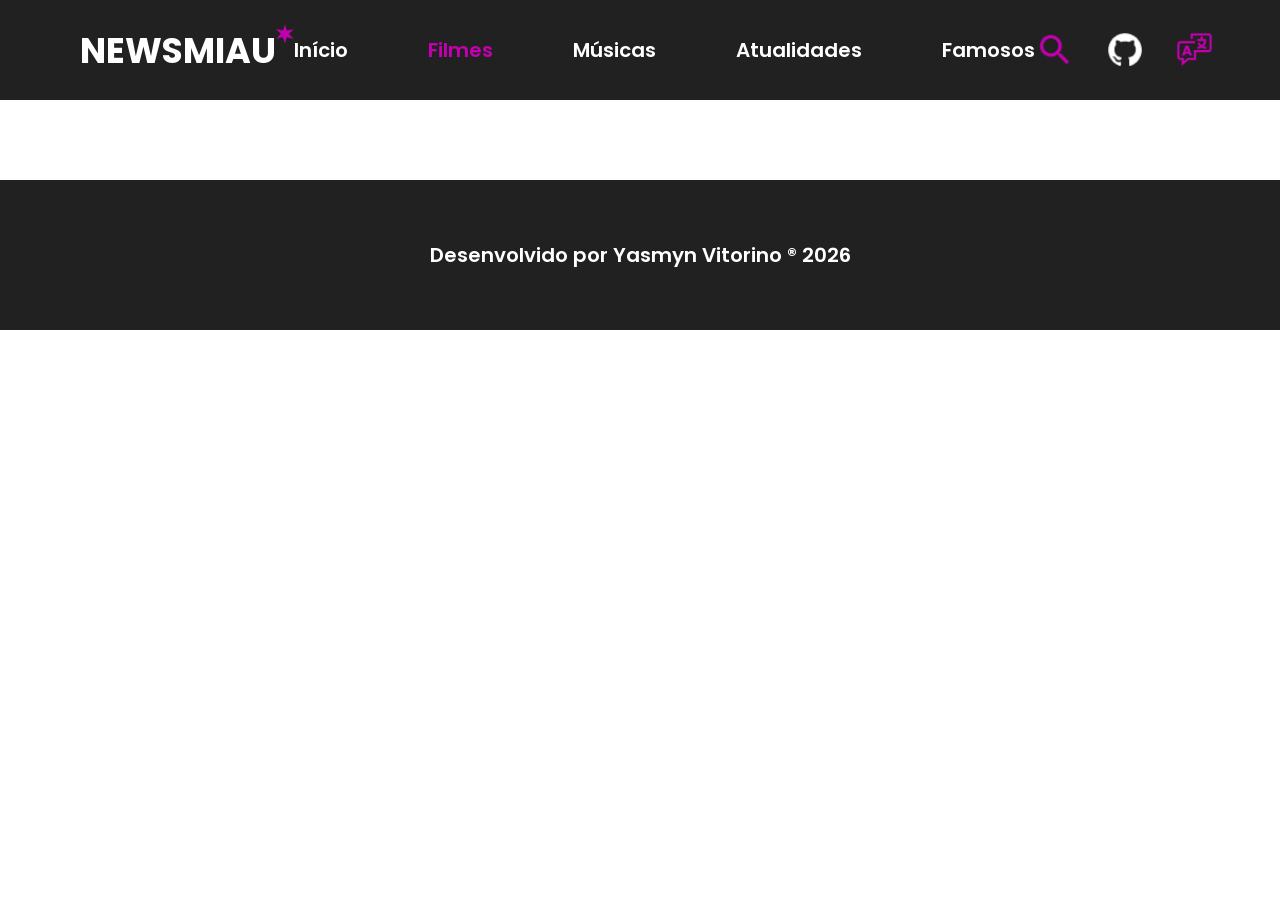
==== filmes.html @ 68d6ed28 "Site de noticias - FILME" ====
<!DOCTYPE html>
<html lang="en">
<head>
    <meta charset="UTF-8">
    <meta name="viewport" content="width=device-width, initial-scale=1.0">
    <title>Noticias De Filmes</title>
    <link rel="shortcut icon" href="./Star 3.png" type="image/x-icon">
    <link rel="stylesheet" href="style.css">
    <link rel="stylesheet" href="filmes.css">
    <title>Notícias De Filmes</title>
</head>
<body>
    <header>
        <div class="logo">
            <h1>NEWSMIAU</h1>
            <img src="./imagens/Star 3.png" alt=" Desenho de estrela de 6 pontas na cor roxa ">
        </div>
        <nav>
            <a href="./index.html">Início</a>
            <a href="./filmes.html">Filmes</a>
            <a href="">Músicas</a>
            <a href="">Atualidades</a>
            <a href="">Famosos</a>
        </nav>
        <div class="icones-header">
            <img src="./imagens/ic_baseline-search.png" alt="Lupa para pesquisa">
            <img src="./imagens/ri_github-fill.png" alt="Icone da logo do Github">
            <img src="./imagens/clarity_language-line.png" alt="Icone para troca de linguagem">
        </div>
    </header>

    <main>

    </main>
    <footer>
        <p>Desenvolvido por Yasmyn Vitorino ® 2026</p>
    </footer>
</body>
</html>
---- style.css ----
@import url('https://fonts.googleapis.com/css2?family=Poppins:ital,wght@0,100;0,200;0,300;0,400;0,500;0,600;0,700;0,800;0,900;1,100;1,200;1,300;1,400;1,500;1,600;1,700;1,800;1,900&display=swap');

* {
    padding: 0;
    margin: 0;
    font-family: "Poppins", sans-serif;
}

header{
    background-color: #212121;
    color: white;
    display: flex;
    height: 100px;
    justify-content: space-between;
    align-items: center;
    padding-left: 80px;
    padding-right: 80px;

}

.logo{
    display: flex;
}

header nav {
    display: flex;
    gap: 80px;
}

header nav a:first-child{ /*a:nth-child(1, 2) ou even=par odd= impar*/
    color: #C300AF;
;
}
header nav a:nth-child(1):hover {
    color: rgb(190, 75, 75);
    font-size: 21px;
}
header nav a:nth-child(2):hover {
    color: rgb(131, 37, 155);
    font-size: 21px;
}
header nav a:nth-child(3):hover {
    color: rgb(206, 123, 192);
    font-size: 21px;
}
header nav a:nth-child(4):hover {
    color: rgb(172, 172, 85);
    font-size: 21px;
}
header nav a:nth-child(5):hover {
    color: rgb(76, 139, 76);
    font-size: 21px;
}

header nav a{
    color:white;
    text-decoration: none;
    font-size: 20px;
    font-weight: 600;
    transition: 0.5s;
    
}

.logo img{
    max-width: 20px; /*largura maxima*/
    max-height: 20px; /*altura maxima*/
}



.logo h1 {
    font-size: 35px;
}
.icones-header{
    display: flex;
    gap: 30px;
}
.icones-header img {
    width: 40px;
}
/* Fim header */

main {
    padding-top: 30px;
    padding-left: 80px;
    padding-right: 80px;
    display: flex;
}

#primeira-secao-noticias {
    display: flex;
}
#segunda-secao-noticias {
    display: flex;
}
.cor-roxa{
    color: #C300AF;
}
.cor-azul{
    color:#2485F3;
}
.cor-vermelha{
    color:#FF0000;
}

#botao-saiba-mais {
    background-color: #FF0000;
    color: white;
    border: none;
    padding-left: 40px;
    padding-right: 40px;
    padding-top: 6px;
    padding-bottom: 6px;
    border-radius: 5px;
    font-size: 15px;
    white-space: nowrap;
    margin-top: 5px;
}
/* Primeira seção */
.noticia-principal h2 {
    font-size: 45px;
    line-height: 50px;
    font-weight: 600;
}

.noticia-principal ul {
    padding-left: 20px;
    margin-top: 15px;
    margin-bottom: 15px;
}

.noticia-principal ul li {
    font-size: 15px;
    font-weight: 300;
    padding-bottom: 5px;
}

.noticia-principal ul li::marker{
    color: #C300AF;
    /*content: "oie"; dentro das aspas ele coloca na frente, pode ser icones, palavras etc*/
}

.noticia-principal ul li{
    font-size: 15px;
    font-weight: 300;
    padding-bottom: 5px;
}

main section:first-child {
    width: 45%;
    padding-right: 50px;
    border-right: 1px solid rgba(0, 0, 0, 0.11);
}

main section:nth-child(2) {
    width: 20%;
    padding: 0px 50px;
    border-right: 1px solid rgba(0, 0, 0, 0.11);
}

main section:nth-child(3) {
    width: 20%;
    padding: 0px 50px;
}
main article img{
    width: 120px;
}

.noticia-grupo {
    width: 32%;

}

.noticia-grupo img {
    width: 100%;
    height: 150px;
    object-fit: cover;
    border-radius: 10px;
}

.noticia-grupo h3 {
    font-size: 14px;
    font-weight: 500;
}

.noticia-grupo h3 {
    font-size: 15px;
    font-weight: 500;
    margin: 5px 0px;
}

.noticia-grupo ul {
    padding-left: 20px;
    font-size: 12px;
    font-weight: 300;
}

.noticia-grupo ul li::marker{
    color: #C300AF;
}

#primeira-secao-noticias {
    display: flex;
    justify-content: space-between;
    border-top: 1px solid rgba(0, 0, 0, 0.11);
    border-bottom: 1px solid rgba(0, 0, 0, 0.11);
    padding: 40px 0px;
}

#segunda-secao-noticias{
    display: flex;
    justify-content: space-between;
    padding: 40px 0px;

}

#segunda-secao-noticias article ul li::marker {
    color: #0073FF;
}
/* Fim */

/* Estilos da segunda seção */

main section:nth-child(2) article {
    width: 100%;
    margin-bottom: 30px;
}

main section:nth-child(2) article ul li::marker {
    color: #FF0000;
}



/* Fim */
/* Estilos para a TERCEIRA secao */
main section:nth-child(3) article {
    width: 100%;
    margin-bottom: 30px;
}

main section:nth-child(3) article ul li::marker {
    color: #FF0000;
}

/* FIM Estilos para a TERCEIRA secao */

footer {
    background-color: #212121;
    height: 150px;
    display: flex;
    justify-content: center;
    align-items: center;
    font-size: 20px;
    color: white;
    font-weight: 600;
    margin-top: 50px;

}
---- filmes.css ----
header nav a:first-child{
    color:white;
}

header nav a:nth-child(2){
    color:#C300AF;
}
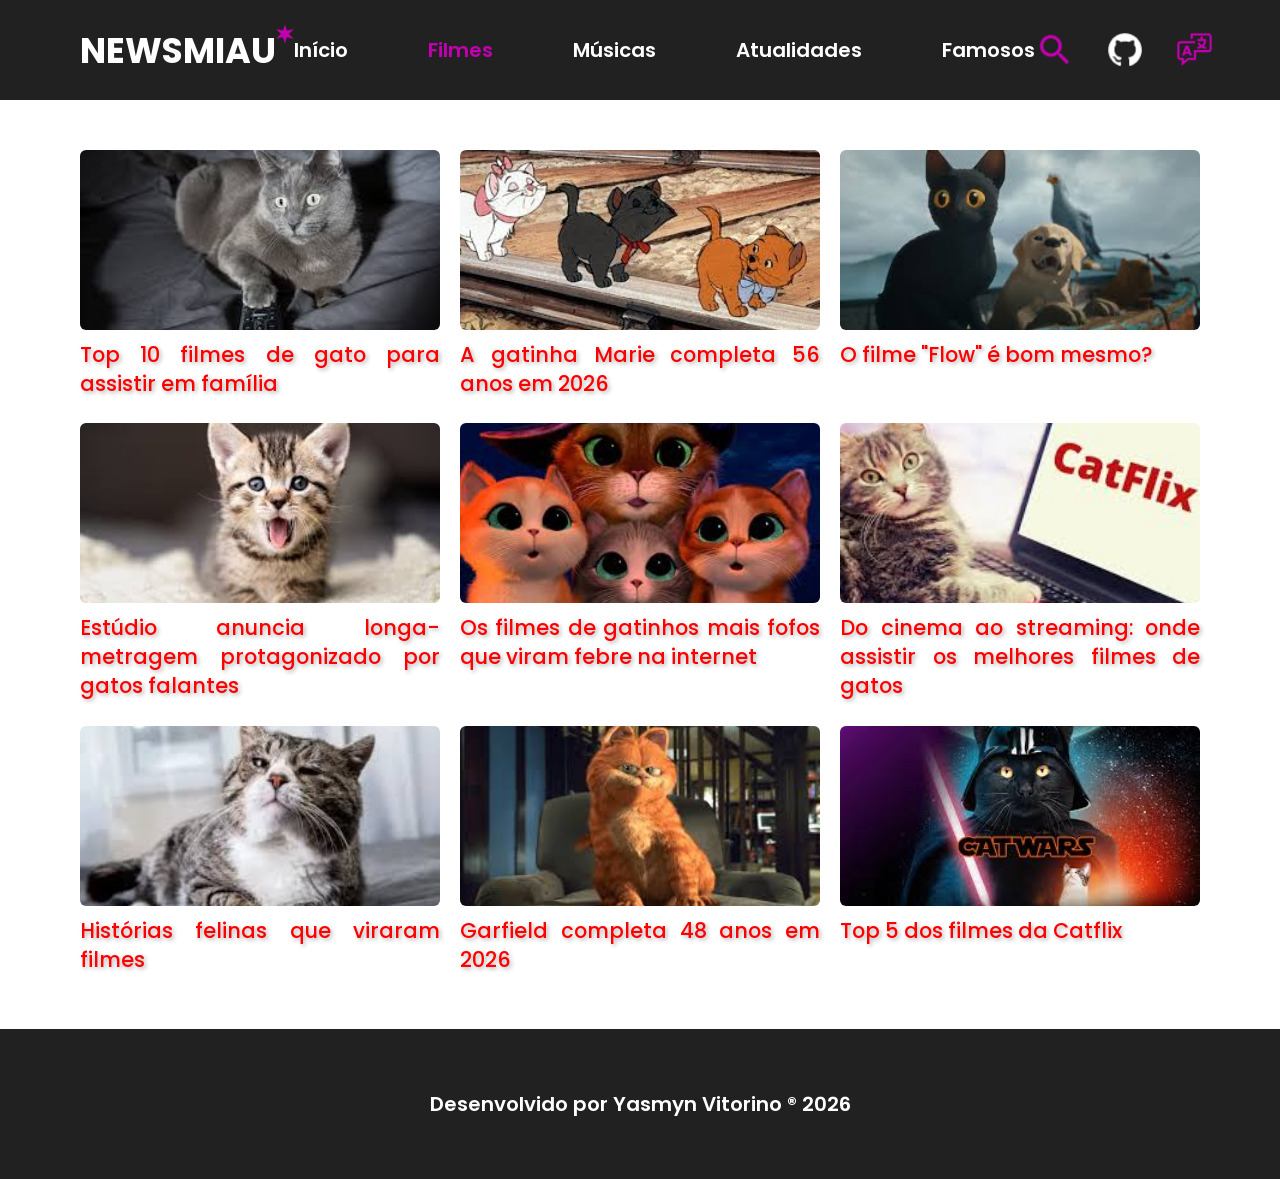
==== commit 65d67dda: "Site-de-noticias-1.3" ====
--- a/filmes.html
+++ b/filmes.html
@@ -18,9 +18,9 @@
         <nav>
             <a href="./index.html">Início</a>
             <a href="./filmes.html">Filmes</a>
-            <a href="">Músicas</a>
-            <a href="">Atualidades</a>
-            <a href="">Famosos</a>
+            <a href="./musicas.html">Músicas</a>
+            <a href="./atualidades.html">Atualidades</a>
+            <a href="./famosos.html">Famosos</a>
         </nav>
         <div class="icones-header">
             <img src="./imagens/ic_baseline-search.png" alt="Lupa para pesquisa">
@@ -29,7 +29,88 @@
         </div>
     </header>
 
-    <main>
+    <main class="filmes-main">
+
+        <div class="noticias">
+            <article class="noticia-grupo">
+                <img src="./imagensF/gato.jpg" alt="">
+                <h3 class="cor-v">Top 10 filmes de gato para assistir em família</h3>
+            </article>
+
+            <article class="noticia-grupo">
+                <img src="./imagensF/marie.jpg" alt="">
+                <h3 class="cor-v">A gatinha Marie completa 56 anos em 2026</h3>
+            </article>
+
+            <article class="noticia-grupo">
+                <img src="./imagensF/Flow-filme.jpg" alt="">
+
+                <h3 class="cor-v">O filme "Flow" é bom mesmo?</h3>
+            </article>
+        </div>
+
+        <div class="noticias2">
+            <article class="noticia-grupo">
+                <img src="./imagensF/gato falante.jpg" alt="">
+                <h3 class="cor-v">Estúdio anuncia longa-metragem protagonizado por gatos falantes</h3>
+            </article>
+
+            <article class="noticia-grupo">
+                <img src="./imagensF/gato fofo.jpg" alt="">
+                <h3 class="cor-v">Os filmes de gatinhos mais fofos que viram febre na internet</h3>
+            </article>
+
+            <article class="noticia-grupo">
+                <img src="./imagensF/Catflix.jpg" alt="">
+                <h3 class="cor-v">Do cinema ao streaming: onde assistir os melhores filmes de gatos</h3>
+            </article>
+        </div>
+        
+        <div class="noticias3">
+            <article class="noticia-grupo">
+                <img src="./imagensF/reais.jpg" alt="">
+                <h3 class="cor-v">Histórias felinas que viraram filmes</h3>
+            </article>
+
+            <article class="noticia-grupo">
+                <img src="./imagensF/Garfield.jpg" alt="">
+                <h3 class="cor-v">Garfield completa 48 anos em 2026</h3>
+            </article>
+
+            <article class="noticia-grupo">
+                <img src="./imagensF/catflixu.jpg" alt="">
+                <h3 class="cor-v">Top 5 dos filmes da Catflix</h3>
+            </article>
+        </div>
+
+
+
+
+
+
+
+
+
+
+
+
+
+
+
+
+
+
+
+
+
+
+
+
+
+
+
+
+
 
     </main>
     <footer>
--- a/style.css
+++ b/style.css
@@ -116,6 +116,26 @@
     white-space: nowrap;
     margin-top: 5px;
 }
+#botao-saiba-mais {
+    background-color: #FF0000;
+    color: white;
+    border: none;
+    padding: 6px 40px;
+    border-radius: 5px;
+    font-size: 15px;
+    white-space: nowrap;
+    margin-top: 5px;
+    cursor: pointer;
+
+    transition: transform 0.3s ease, background-color 0.3s ease;
+}
+
+#botao-saiba-mais:hover {
+    transform: scale(1.1); 
+    background-color: #cc0000; 
+}
+
+
 /* Primeira seção */
 .noticia-principal h2 {
     font-size: 45px;
@@ -137,13 +157,19 @@
 
 .noticia-principal ul li::marker{
     color: #C300AF;
-    /*content: "oie"; dentro das aspas ele coloca na frente, pode ser icones, palavras etc*/
 }
 
 .noticia-principal ul li{
     font-size: 15px;
     font-weight: 300;
     padding-bottom: 5px;
+}
+.noticia-grupo {
+    transition: transform 0.3s ease;
+}
+
+.noticia-grupo:hover {
+    transform: scale(1.06);
 }
 
 main section:first-child {
--- a/filmes.css
+++ b/filmes.css
@@ -4,4 +4,100 @@
 
 header nav a:nth-child(2){
     color:#C300AF;
-}+}
+
+.cor-v{
+    color: red;
+    text-shadow: 2px 2px 4px rgba(0,0,0,0.3);
+    font-weight: 600;
+}
+
+.noticias, .noticias2, .noticias3 {
+    display: grid;
+    grid-template-columns: repeat(3, 1fr);
+    gap: 20px;
+    align-items: start;
+    margin: 20px 0;
+    width: 100%;
+    box-sizing: border-box;
+}
+.filmes-main {
+    display: block; 
+}
+
+.noticia-grupo {
+    width: auto;
+    display: flex;
+    flex-direction: column;
+}
+.noticia-grupo img {
+    width: 100%;
+    height: 180px; 
+    object-fit: cover; 
+    display: block;
+    border-radius: 6px;
+}
+.noticia-grupo h3 {
+    text-align: center;
+    font-size: 1rem;
+    margin-top: 8px;
+}
+.noticia-grupo h3 {
+    font-size: 1.3rem;
+    margin-top: 10px;
+    text-align: justify;
+    line-height: 1.4;
+} 
+
+.noticia-grupo {
+    display: flex;
+    flex-direction: column;
+    background: none;        
+    border-radius: 5px;        
+    padding: 0;              
+    box-shadow: none;        
+    transition: transform 0.3s ease;
+    cursor: pointer;
+}
+
+.noticia-grupo:hover {
+    transform: scale(1.05);  /* aumenta ao passar o mouse */
+}
+
+@media (max-width: 800px) {
+    .noticias, .noticias2, .noticias3 { grid-template-columns: repeat(2, 1fr); }
+}
+@media (max-width: 480px) {
+    .noticias, .noticias2, .noticias3 { grid-template-columns: 1fr; }
+}
+
+
+
+
+
+
+
+
+
+
+
+
+
+
+
+
+
+
+
+
+
+
+
+
+
+
+
+
+
+
+
